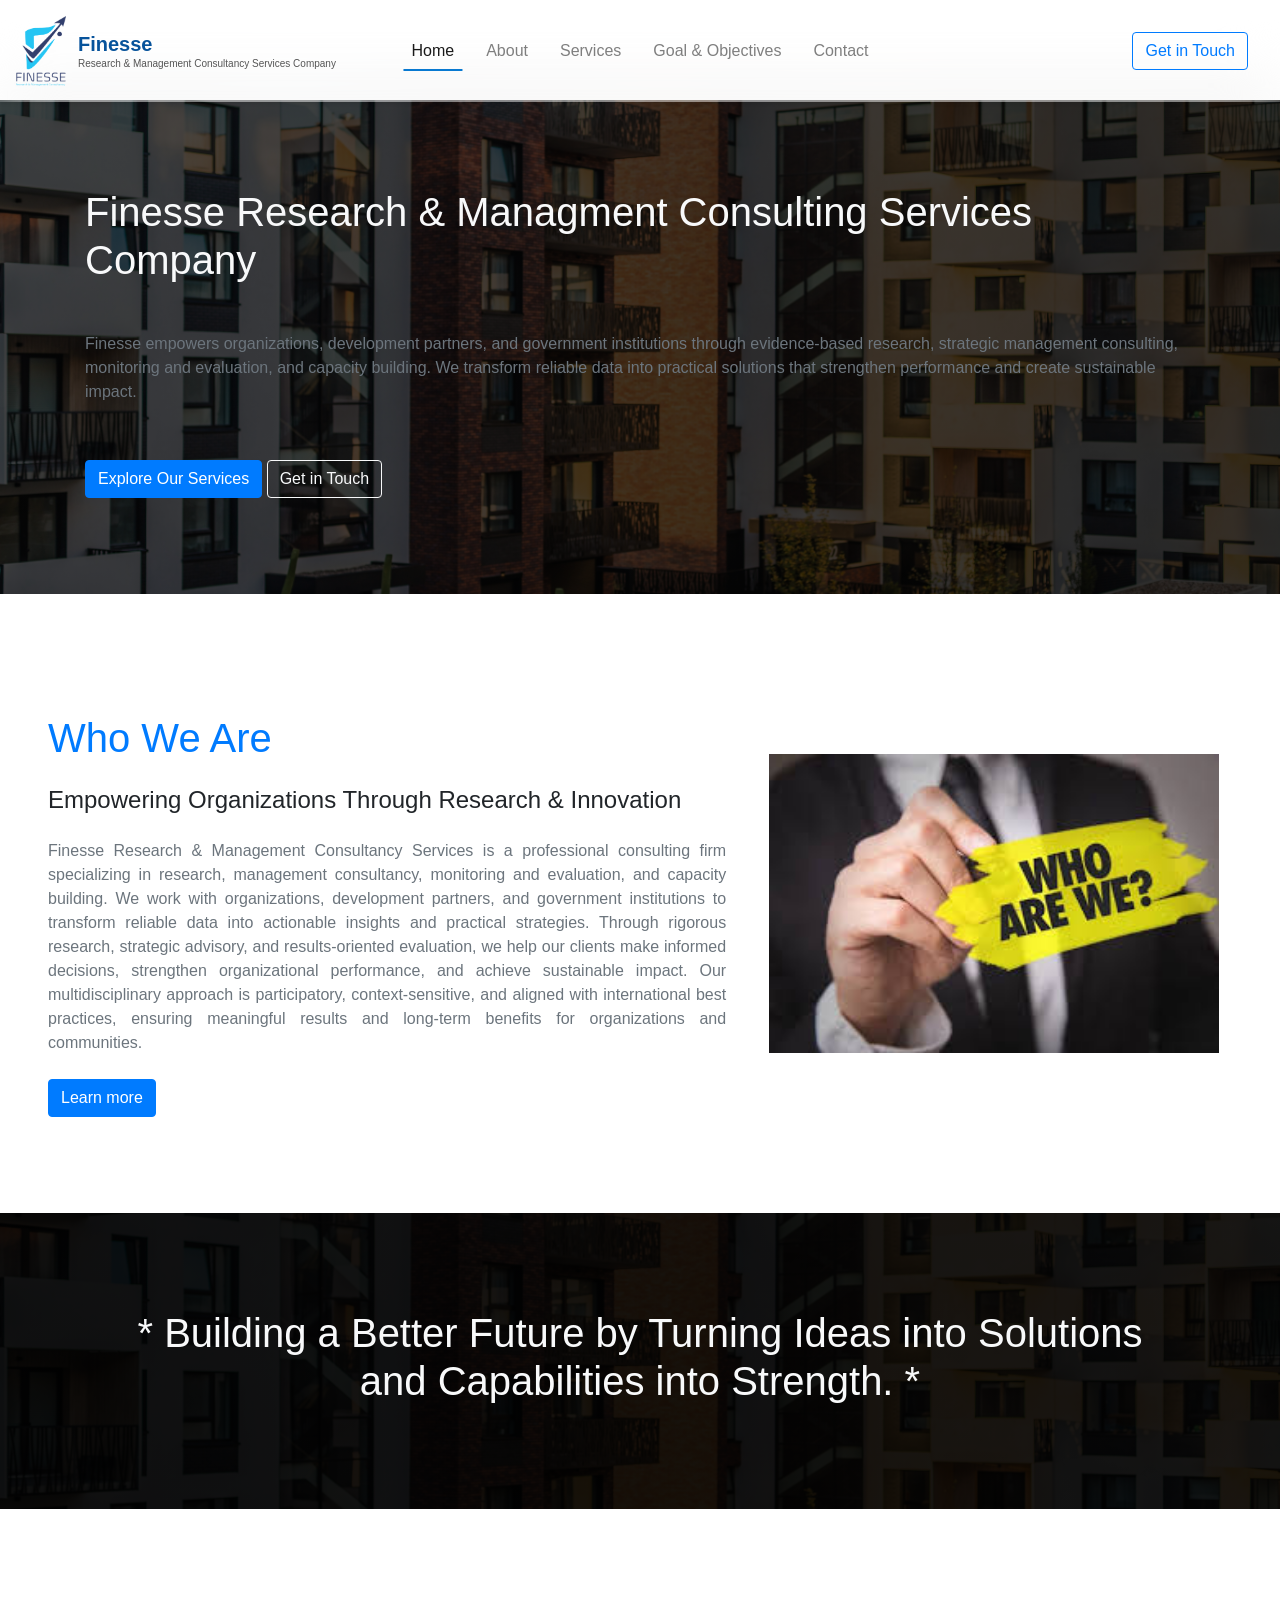
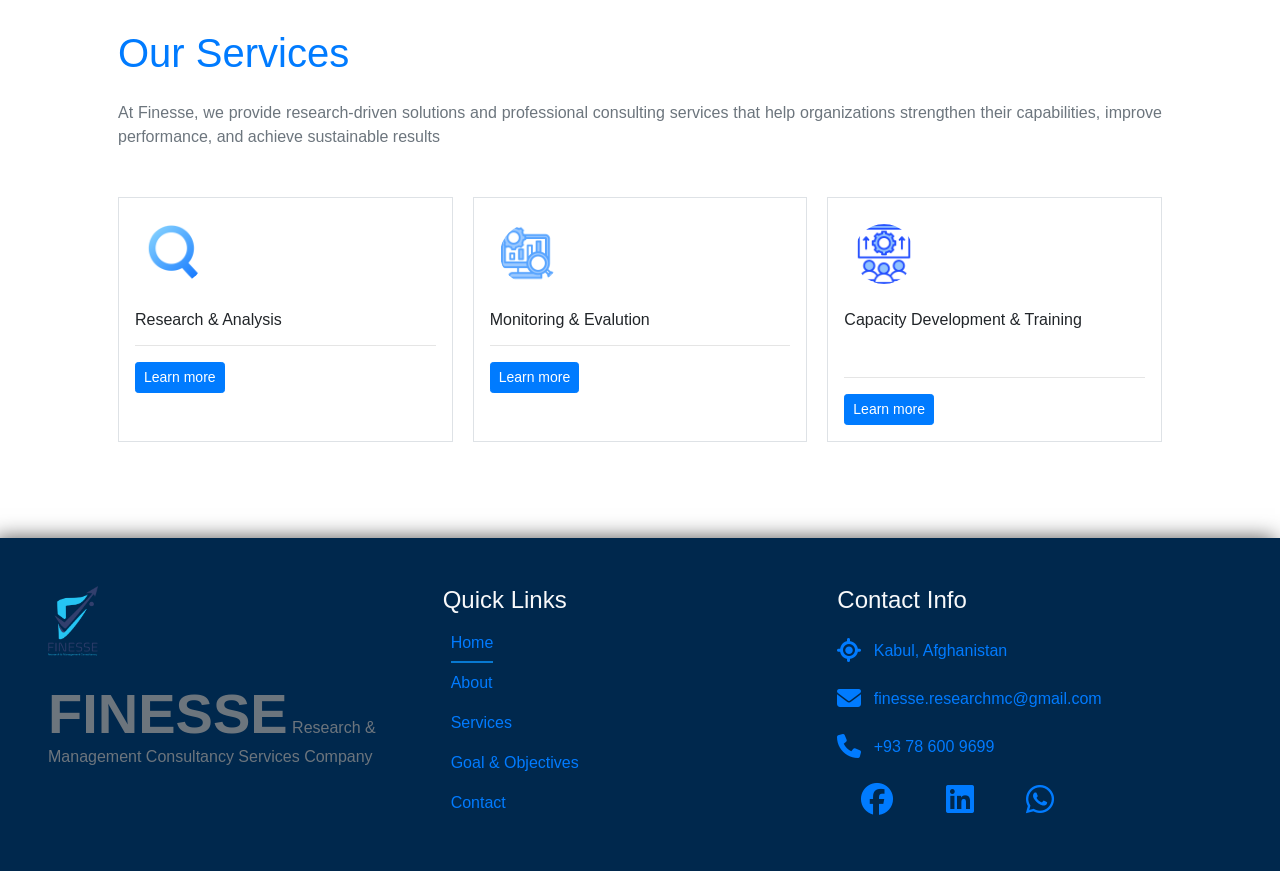
==== index.html @ 2a7cf671 "Add new Edit to git" ====
<!doctype html>
<html lang="en">
  <head>
    <meta charset="UTF-8" />
    <meta name="viewport" content="width=device-width, initial-scale=1" />
    <title>Finesse Research & Managment Consulting Services Company</title>
    <!-- title icon -->
    <link rel="title icon" type="png" href="IMAGES/final finesse logo.png" />
    <!-- css files -->
    <link rel="stylesheet" href="CSS/bootstrap.min.css" />
    <link
      rel="stylesheet"
      href="https://cdnjs.cloudflare.com/ajax/libs/font-awesome/6.7.2/css/all.min.css"
    />
    <link rel="stylesheet" href="CSS/main-style.css" />
    <!-- script files -->
    <script src="JS/jquery-3.7.1.slim.min.js" defer></script>
    <script src="JS/bootstrap.bundle.min.js" defer></script>
    <script src="JS/main-script.js" defer></script>
  </head>
  <body>
    <!-- navbar -->

    <header
      class="navbar navbar-expand-xl navbar-light p-3 shadow-sm fixed-top navbar-style"
    >
      <div class="navbar-brand-container">
        <!-- Company Logo -->
        <a href="#" class="logo-link">
          <img
            src="IMAGES/final finesse logo.png"
            alt="Finesse Company Logo"
          />
        </a>

        <!-- Company Name -->
        <a href="#" class="brand-text">
          <span class="finesse-name">Finesse</span>
          <span class="finesse-name-detail">
            Research &amp; Management Consultancy Services Company
          </span>
        </a>
      </div>
      <button
        data-target="#mynavbar"
        data-toggle="collapse"
        aria-label="Toggle Finesse Navbar"
        aria-controls="#mynavbar"
        aria-expanded="false"
        class="navbar-toggler"
      >
        <span class="navbar-toggler-icon"></span>
      </button>

      <div class="collapse navbar-collapse p-3" id="mynavbar">
        <ul class="navbar-nav">
          <li class="nav-item my-2 my-xl-0 mx-0 mx-xl-2 active">
            <a href="#" class="nav-link">Home</a>
          </li>
          <li class="nav-item my-2 my-xl-0 mx-0 mx-xl-2">
            <a href="HTML/about.html" class="nav-link">About</a>
          </li>
          <li class="nav-item my-2 my-xl-0 mx-0 mx-xl-2">
            <a href="HTML/services.html" class="nav-link">Services</a>
          </li>
          <li class="nav-item my-2 my-xl-0 mx-0 mx-xl-2">
            <a href="HTML/goal-&-abjectives.html" class="nav-link"
              >Goal &amp; Objectives</a
            >
          </li>
          <li class="nav-item my-2 my-xl-0 mx-0 mx-xl-2">
            <a href="HTML/contact.html" class="nav-link">Contact</a>
          </li>
        </ul>
        <a
          href="HTML/contact.html"
          class="btn btn-outline-primary header-btn ml-auto my-3 my-md-0"
          >Get in Touch</a
        >
      </div>
    </header>
    <!-- end of navbar -->
    <!-- banner -->
    <section class="banner-style p-3">
      <div class="container banner-container">
        <h1 class="text-light banner-title my-5">
          Finesse Research &amp; Managment Consulting Services Company
        </h1>

        <p class="text-muted my-5">
          Finesse empowers organizations, development partners, and government
          institutions through evidence-based research, strategic management
          consulting, monitoring and evaluation, and capacity building. We
          transform reliable data into practical solutions that strengthen
          performance and create sustainable impact.
        </p>
        <div class="btn-container my-5">
          <a href="#our-services" class="btn btn-primary my-2"
            >Explore Our Services</a
          >
          <a href="HTML/contact.html" class="btn btn-outline-light my-2">Get in Touch</a>
        </div>
      </div>
    </section>
    <!-- end of banner -->
    <!--  who we are section -->
    <div class="container-fluid p-5 my-5 overal">
      <div class="row">
        <div class="col-xl-7 overal-2">
          <div class="text-justify">
            <h1 class="my-4 text-primary">Who We Are</h1>
            <h4 class="my-4">
              Empowering Organizations Through Research & Innovation
            </h4>
            <p class="my-4 text-muted">
              Finesse Research & Management Consultancy Services is a
              professional consulting firm specializing in research, management
              consultancy, monitoring and evaluation, and capacity building. We
              work with organizations, development partners, and government
              institutions to transform reliable data into actionable insights
              and practical strategies. Through rigorous research, strategic
              advisory, and results-oriented evaluation, we help our clients
              make informed decisions, strengthen organizational performance,
              and achieve sustainable impact. Our multidisciplinary approach is
              participatory, context-sensitive, and aligned with international
              best practices, ensuring meaningful results and long-term benefits
              for organizations and communities.
            </p>
          </div>
          <a href="HTML/about.html" class="btn btn-primary">Learn more</a>
        </div>
        <div
          class="col-xl-5 d-flex justify-content-center align-items-center overal-3"
        >
          <div class="text-center m-5 m-lg-0">
            <img
              src="IMAGES/who we are.jpg"
              alt="who-we-are-img"
              class="who-we-are-img"
            />
          </div>
        </div>
      </div>
    </div>
    <!-- end of who we are section -->
    <!-- ad section -->
    <section class="container-fluid ad-section p-5 overal">
      <div class="container p-5 text-center text-light">
        <h1>
          * Building a Better Future by Turning Ideas into Solutions and
          Capabilities into Strength. *
        </h1>
      </div>
    </section>
    <!-- end of ad section -->
    <!-- our services -->
    <div class="container p-5 my-5 overal" id="our-services">
      <div class="text-justify">
        <h1 class="my-4 text-primary">Our Services</h1>
        <p class="my-4 text-muted">
          At Finesse, we provide research-driven solutions and professional
          consulting services that help organizations strengthen their
          capabilities, improve performance, and achieve sustainable results
        </p>
      </div>
      <div class="grid-style mt-5">
        <div class="cart border p-3">
          <img
            src="IMAGES/icnos/search.png"
            class="services-icons"
            alt="search icon"
          />
          <h6 class="my-3">Research &amp; Analysis</h6>
          <hr />
          <a href="HTML/services.html" class="btn btn-sm btn-primary">Learn more</a>
        </div>
        <div class="cart border p-3">
          <img
            src="IMAGES/icnos/evaluation.png"
            class="services-icons"
            alt="search icon"
          />
          <h6 class="my-3">Monitoring &amp; Evalution</h6>
          <hr />
          <a href="HTML/services.html" class="btn btn-sm btn-primary">Learn more</a>
        </div>
        <div class="cart border p-3">
          <img
            src="IMAGES/icnos/capacity.png"
            class="services-icons"
            alt="search icon"
          />
          <h6 class="my-3">Capacity Development &amp; Training</h6>
          <hr class="mt-5" />
          <a href="HTML/services.html" class="btn btn-sm btn-primary">Learn more</a>
        </div>
      </div>
    </div>
    <!-- end of our services -->
    <!-- footer -->
    <footer class="container-fluid p-5 mt-5 footer-style">
      <div class="footer-grid-style">
        <div class="brand my-5 my-lg-0">
          <a href="#" class="logo-link">
            <img
              src="IMAGES/final finesse logo.png"
              alt="Finesse Company Logo"
            />
          </a>
          <h6 class="text-muted mt-4 footer-title">
            <span class="display-4 font-weight-bold">FINESSE</span> Research
            &amp; Management Consultancy Services Company
          </h6>
        </div>

        <div class="quick-link my-5 my-lg-0">
          <h4 class="text-light">Quick Links</h4>
          <div class="d-flex flex-column footer-links">
            <ul class="navbar-nav text-muted">
              <li class="nav-item my-2 my-xl-0 mx-0 mx-xl-2 active">
                <a href="#" class="nav-link">Home</a>
              </li>
              <li class="nav-item my-2 my-xl-0 mx-0 mx-xl-2">
                <a href="HTML/about.html" class="nav-link">About</a>
              </li>
              <li class="nav-item my-2 my-xl-0 mx-0 mx-xl-2">
                <a href="HTML/services.html" class="nav-link">Services</a>
              </li>
              <li class="nav-item my-2 my-xl-0 mx-0 mx-xl-2">
                <a href="HTML/goal-&-abjectives.html" class="nav-link">Goal &amp; Objectives</a>
              </li>
              <li class="nav-item my-2 my-xl-0 mx-0 mx-xl-2">
                <a href="HTML/contact.html" class="nav-link">Contact</a>
              </li>
            </ul>
          </div>
        </div>
        <div class="contact-info my-5 my-lg-0">
          <h4 class="text-light">Contact Info</h4>
          <a href="#" class="contact-info my-4">
            <i class="fa-solid fa-location mr-2 fa-xl"></i>
            Kabul, Afghanistan
          </a>
          <a href="#" class="contact-info my-4">
            <i class="fa-solid fa-envelope fa-xl mr-2"></i>
            finesse.researchmc@gmail.com
          </a>
          <a href="#" class="contact-info my-4">
            <i class="fa-solid fa-phone fa-xl mr-2"></i>
            +93 78 600 9699
          </a>

          <a
            href="#"
            class="footer-links-2 mx-4 pt-3"
            data-toggle="tooltip"
            title="Open Facebook !"
            data-placement="top"
          >
            <i class="fa-brands fa-facebook fa-2x"></i>
          </a>
          <a
            href="#"
            class="footer-links-2 mx-4 pt-3"
            data-toggle="tooltip"
            title="Open LinkedIn App !"
            data-placement="top"
          >
            <div class="fa-brands fa-linkedin fa-2x"></div>
          </a>
          <a
            href="#"
            class="footer-links-2 mx-4 pt-3"
            data-toggle="tooltip"
            title="Open WhatsApp !"
            data-placement="top"
          >
            <i class="fa-brands fa-whatsapp fa-2x"></i>
          </a>
        </div>
      </div>
    </footer>
    <!-- end of footer -->
  </body>
</html>
---- CSS/main-style.css ----
*,
*::after,
*::before {
  box-sizing: border-box;
}
html,
body {
  width: 100%;
  margin: 0;
  padding: 0;
  scroll-behavior: smooth !important;
}
video,
img {
  max-width: 100% !important;
}
.navbar-style {
  backdrop-filter: blur(30px);
}
.navbar-brand-container {
  display: flex;
  align-items: center;
  gap: 12px;
}

.logo-link {
  display: flex;
  align-items: center;
  flex-shrink: 0;
}

.logo-link img {
  width: 50px;
  height: auto;
  display: block;
}

.brand-text {
  display: flex;
  flex-direction: column;
  justify-content: center;
  text-decoration: none;
  line-height: 1.3;
}

.finesse-name {
  font-size: 20px;
  font-weight: bold;
  color: #07539b;
}

.finesse-name-detail {
  font-size: 10px;
  color: #555;
}
.nav-item.active {
  position: relative;
  display: inline-block;
  color: #07539b;
  text-decoration: none;
}
.nav-item {
  position: relative;
  display: inline-block;
  color: #07539b;
  text-decoration: none;
  text-shadow: 0 0 5px white;
}
.nav-item.active::after {
  content: "";
  position: absolute;
  bottom: 0;
  left: 0;
  width: 100%;
  height: 2px;
  background-color: #0879d1;
  transition: width 0.3s ease;
}
.nav-item.active:hover::after {
  width: 0%;
}

.nav-item::after {
  content: "";
  position: absolute;
  bottom: 0;
  left: 0;
  width: 0;
  height: 2px;
  background-color: #0879d1;
  transition: width 0.3s ease;
}
.nav-item:hover::after {
  width: 100%;
}
/* Media Query */
@media (max-width: 769px) {
  .header-btn {
    width: 100%;
  }
}
/* Desktop Navbar */
@media (min-width: 1200px) {
  .navbar-style {
    width: 100%;
  }

  .navbar-style .navbar-collapse {
    position: static;
  }

  .navbar-style .navbar-nav {
    position: absolute;
    left: 50%;
    top: 50%;
    transform: translate(-50%, -50%);
  }
}
@media (max-width: 418px) {
  .footer-title {
    font-size: 0 !important;
  }
  .finesse-name-detail {
    display: none;
  }
}
.banner-style {
  margin-top: 100px;
  background:
    linear-gradient(to right, rgba(0, 0, 0, 0.7), rgba(0, 0, 0, 0.8)),
    url("../IMAGES/build.jpg");
  background-size: cover;
  background-position: center;
  background-repeat: no-repeat;
  background-position: center;
  background-size: cover;
  padding: 40px !important;
}
/* overal
 */

.overal {
  opacity: 0;
  transform: translateY(150px);
  transition: all 0.5s;
}
.overal.active {
  opacity: 1;
  transform: translateY(0);
}
.banner-container {
  transition: all 0.5s;
  animation: moving 1s ease-in-out forwards;
  transform: translateX(-1000px);
}
@keyframes moving {
  from {
    transform: translateX(-1000px);
  }
  to {
    transform: translateX(0);
  }
}
.who-we-are-img {
  width: 450px;
}
.ad-section {
  background:
    linear-gradient(to right, rgba(0, 0, 0, 0.92), rgba(0, 0, 0, 0.9)),
    url("../IMAGES/build.jpg");
  background-size: cover;
  background-position: center;
  background-repeat: no-repeat;
  background-position: center;
  background-size: cover;
}
.services-icons {
  width: 80px;
  padding: 10px;
  border-radius: 50%;
}
.into-cart-icons {
  width: 15px;
}
.into-cart-p {
  font-size: 12px;
}
.cart {
  max-width: 350px;
  transition: all 0.5s;
}
/* @media(max-width: 375px) {
  .cart {
    margin: 12px 0 !important;
  }
} */
.service-cart {
  transition: all 0.5s;
}
.cart:hover,
.service-cart:hover {
  border: 1px solid #0879d1 !important;
  box-shadow: 0 0 20px #55555537;
  transform: translateY(-10px);
}
.grid-style {
  display: grid;
  grid-template-columns: repeat(auto-fit, minmax(300px, 1fr));
  gap: 20px;
}
.footer-style {
  background-color: #00284d !important;
  box-shadow: -5px 0 20px #555;
}
.footer-grid-style {
  display: grid;
  grid-template-columns: repeat(auto-fit, minmax(350px, 1fr));
}
.footer-links ul li {
  text-shadow: none;
  width: max-content;
}
.footer-icons {
  width: 30px;
}
.contact-info {
  display: block;
}
#our-services {
  scroll-margin-top: 200px !important;
}

/* 
====================
    ABOUT US STYLES
====================
*/

.about-us-banner {
  margin-top: 100px;
  background:
    linear-gradient(to right, rgba(0, 0, 0, 0.8), rgba(0, 0, 0, 0.8)),
    url(../IMAGES/about\ us.jpg);
  background-repeat: no-repeat;
  background-size: cover;
  background-position: center;
  height: auto;
  display: flex;
  justify-content: center;
  align-items: center;
  padding: 25px 10px;
}
.about-links a.active {
  text-decoration: underline;
}
.overview-text {
  line-height: 2;
}
.why-choose-us {
  background-color: #ecf7ff;
}
.about-grid-style {
  display: grid;
  grid-template-columns: repeat(auto-fit, minmax(300px, 1fr));
  gap: 30px;
}
.about-icons {
  width: 70px;
  border-radius: 50%;
  border: 1px solid #0879d1;
  display: flex;
  justify-content: center;
  align-items: center;
}
.why-choose-us-text {
  font-size: 12px;
}
/* 
======================
    Our Services
======================
*/
.services-banner {
  margin-top: 100px;
  background:
    linear-gradient(to right, rgba(0, 0, 0, 0.7), rgba(0, 0, 0, 0.8)),
    url(../IMAGES/services.jpg);
  background-repeat: no-repeat;
  background-size: cover;
  background-position: center;
  height: auto;
  display: flex;
  justify-content: center;
  align-items: center;
  padding: 25px 10px;
}
.serviecs-text-cart {
  font-size: 10px;
}
.grid-services-style {
  display: grid;
  grid-template-columns: repeat(auto-fit, minmax(350px, 1fr));
  gap: 20px;
}
@media (max-width: 470px) {
  .grid-services-style {
    display: grid;
    grid-template-columns: repeat(auto-fit, minmax(200px, 1fr));
    gap: 20px;
  }
  .service-cart {
    flex-direction: column !important;
    padding: 10px !important;
    text-align: center;
  }
  .service-icon {
    margin: 20px 0;
  }
}
/* 
======================
    Goal & Objectives
======================
*/
.goal-cart {
  display: flex;
  align-items: flex-start;
  gap: 15px;
  width: 100%;
  padding: 15px;
  box-sizing: border-box;
}
.num-container {
  flex: 0 0 50px;
  display: flex;
  justify-content: center;
}
.goal-number {
  width: 50px;
  height: 50px;
  border-radius: 50%;
  display: flex;
  align-items: center;
  justify-content: center;
  flex-shrink: 0;
  background-color: #0879d1;
  color: white;
  font-size: 20px;
  font-weight: bold;
}
.goal-desc {
  flex: 1;
  min-width: 0;
}

.goal-desc h5 {
  margin: 0 0 10px;
  line-height: 1.4;
}

.goal-desc p {
  margin: 0;
  line-height: 1.6;
  overflow-wrap: break-word;
}
@media (max-width: 630px) {
  .goal-cart {
    flex-direction: column;
  }
}
.goal-style {
  margin-top: 100px;
  background:
    linear-gradient(to right, rgba(0, 0, 0, 0.8), rgba(0, 0, 0, 0.7)),
    url("../IMAGES/goal.jpg");
  background-size: cover;
  background-position: center;
  background-repeat: no-repeat;
  background-position: center;
  background-size: cover;
  padding: 40px !important;
}
/* 
===================
    Contact Us
===================
*/
.team-banner {
  margin-top: 100px;
  background:
    linear-gradient(to right, rgba(0, 0, 0, 0.8), rgba(0, 0, 0, 0.7)),
    url("../IMAGES/contact.jpg");
  background-size: cover;
  background-position: center;
  background-repeat: no-repeat;
  background-position: center;
  background-size: cover;
  padding: 40px !important;
}
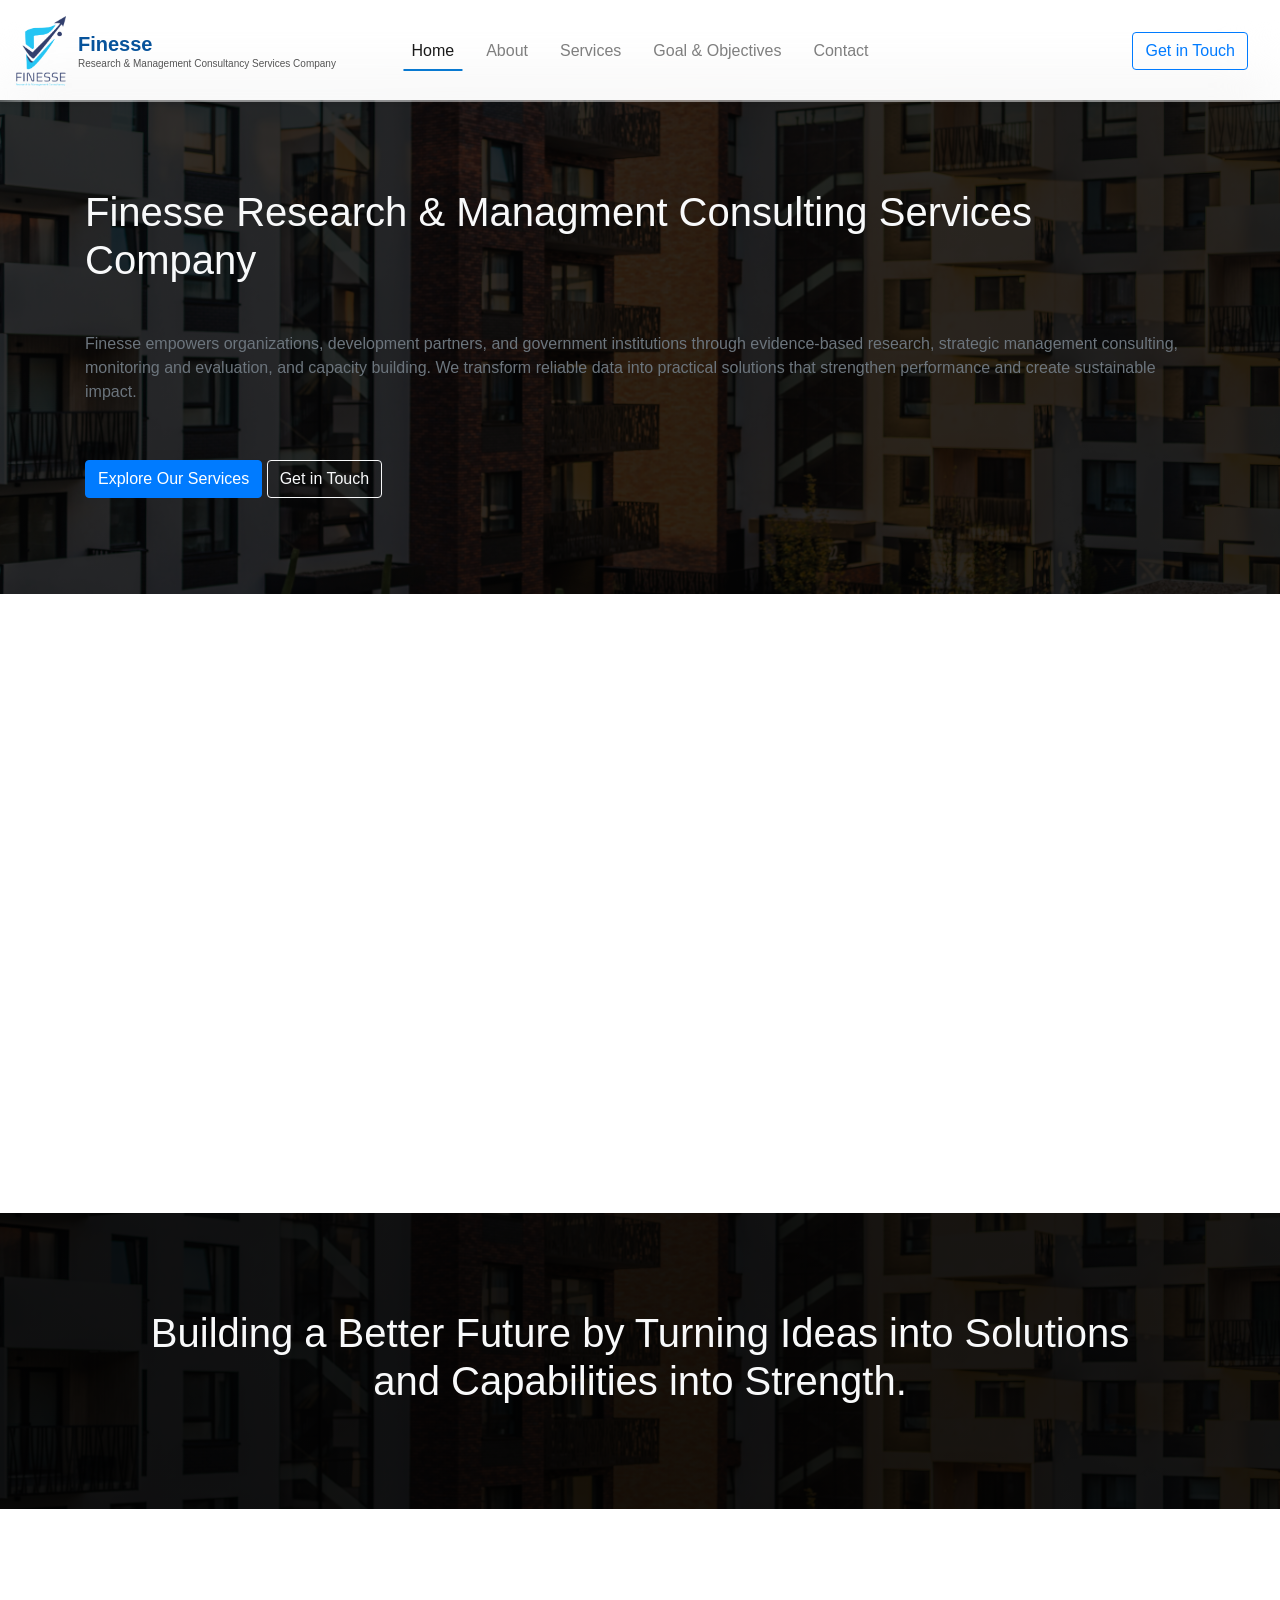
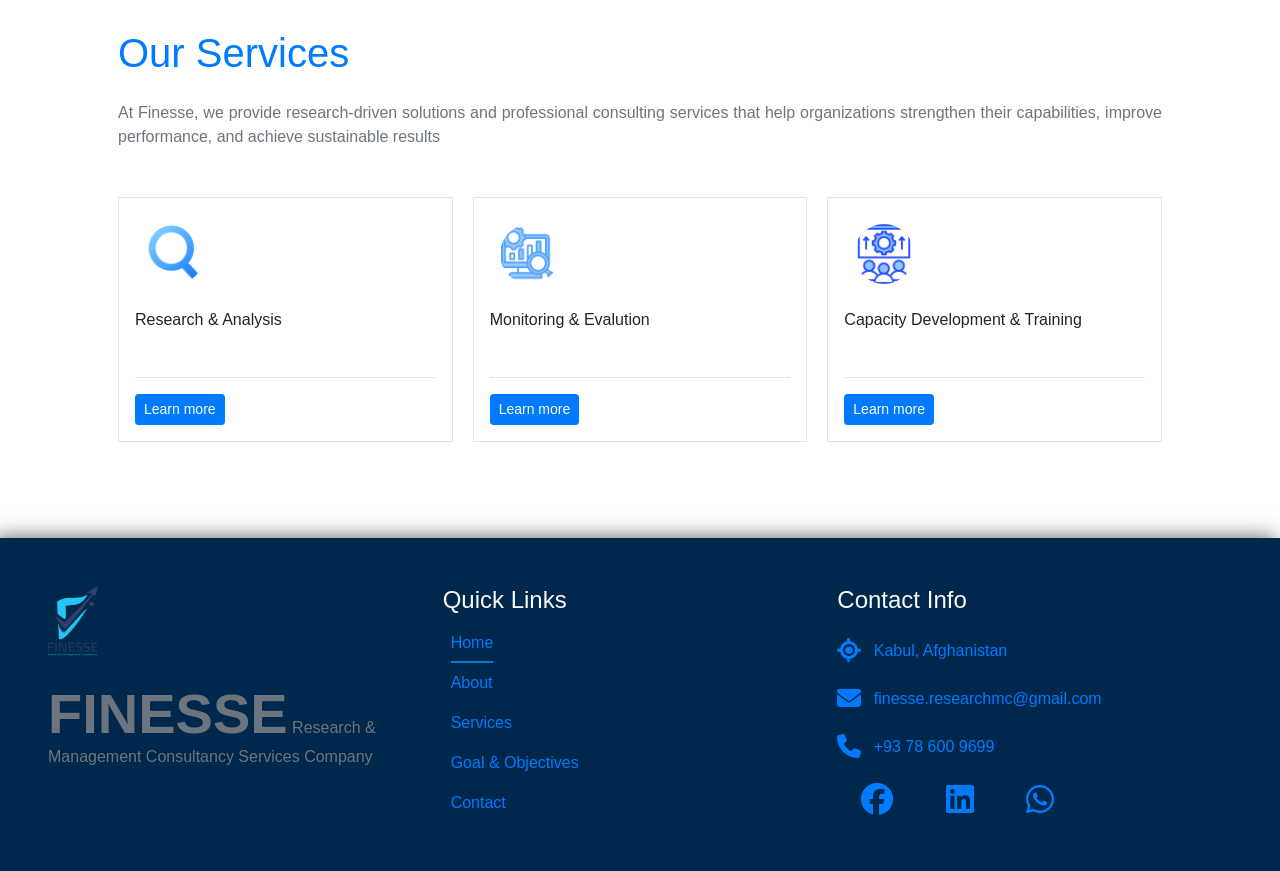
==== commit 6bec99e1: "add responsive mode" ====
--- a/index.html
+++ b/index.html
@@ -107,9 +107,9 @@
     <div class="container-fluid p-5 my-5 overal">
       <div class="row">
         <div class="col-xl-7 overal-2">
-          <div class="text-justify">
+          <div class="text-lg-justify text-sm-left">
             <h1 class="my-4 text-primary">Who We Are</h1>
-            <h4 class="my-4">
+            <h4 class="my-4 ">
               Empowering Organizations Through Research & Innovation
             </h4>
             <p class="my-4 text-muted">
@@ -147,8 +147,8 @@
     <section class="container-fluid ad-section p-5 overal">
       <div class="container p-5 text-center text-light">
         <h1>
-          * Building a Better Future by Turning Ideas into Solutions and
-          Capabilities into Strength. *
+          Building a Better Future by Turning Ideas into Solutions and
+          Capabilities into Strength. 
         </h1>
       </div>
     </section>
@@ -171,7 +171,7 @@
             alt="search icon"
           />
           <h6 class="my-3">Research &amp; Analysis</h6>
-          <hr />
+          <hr class="mt-5"/>
           <a href="HTML/services.html" class="btn btn-sm btn-primary">Learn more</a>
         </div>
         <div class="cart border p-3">
@@ -181,7 +181,7 @@
             alt="search icon"
           />
           <h6 class="my-3">Monitoring &amp; Evalution</h6>
-          <hr />
+          <hr class="mt-5"/>
           <a href="HTML/services.html" class="btn btn-sm btn-primary">Learn more</a>
         </div>
         <div class="cart border p-3">
--- a/CSS/main-style.css
+++ b/CSS/main-style.css
@@ -127,7 +127,7 @@
 .banner-style {
   margin-top: 100px;
   background:
-    linear-gradient(to right, rgba(0, 0, 0, 0.7), rgba(0, 0, 0, 0.8)),
+    linear-gradient(to right, rgba(0, 0, 0, 0.8), rgba(0, 0, 0, 0.85)),
     url("../IMAGES/build.jpg");
   background-size: cover;
   background-position: center;
@@ -239,7 +239,7 @@
 .about-us-banner {
   margin-top: 100px;
   background:
-    linear-gradient(to right, rgba(0, 0, 0, 0.8), rgba(0, 0, 0, 0.8)),
+    linear-gradient(to right, rgba(0, 0, 0, 0.8), rgba(0, 0, 0, 0.85)),
     url(../IMAGES/about\ us.jpg);
   background-repeat: no-repeat;
   background-size: cover;
@@ -283,7 +283,7 @@
 .services-banner {
   margin-top: 100px;
   background:
-    linear-gradient(to right, rgba(0, 0, 0, 0.7), rgba(0, 0, 0, 0.8)),
+    linear-gradient(to right, rgba(0, 0, 0, 0.88), rgba(0, 0, 0, 0.9)),
     url(../IMAGES/services.jpg);
   background-repeat: no-repeat;
   background-size: cover;
@@ -388,7 +388,7 @@
 .team-banner {
   margin-top: 100px;
   background:
-    linear-gradient(to right, rgba(0, 0, 0, 0.8), rgba(0, 0, 0, 0.7)),
+    linear-gradient(to right, rgba(0, 0, 0, 0.8), rgba(0, 0, 0, 0.85)),
     url("../IMAGES/contact.jpg");
   background-size: cover;
   background-position: center;
@@ -396,4 +396,4 @@
   background-position: center;
   background-size: cover;
   padding: 40px !important;
-}+}
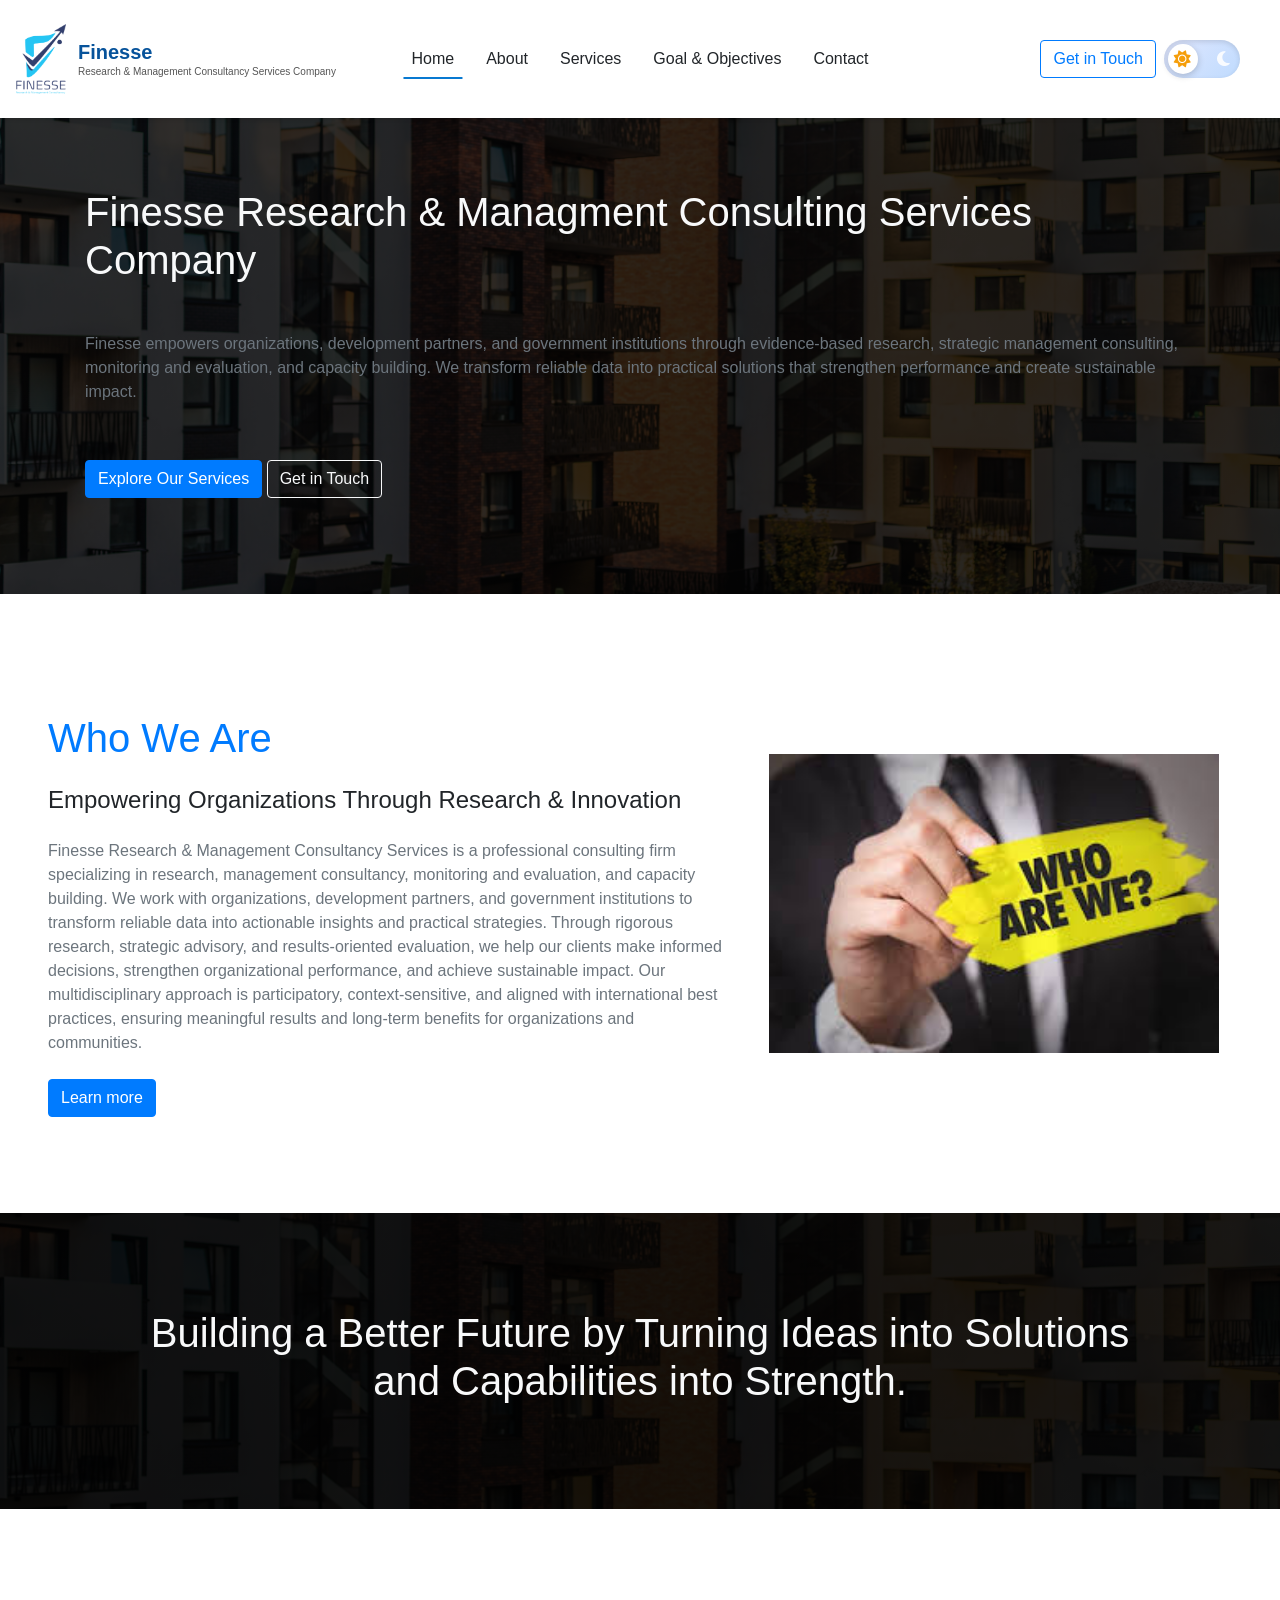
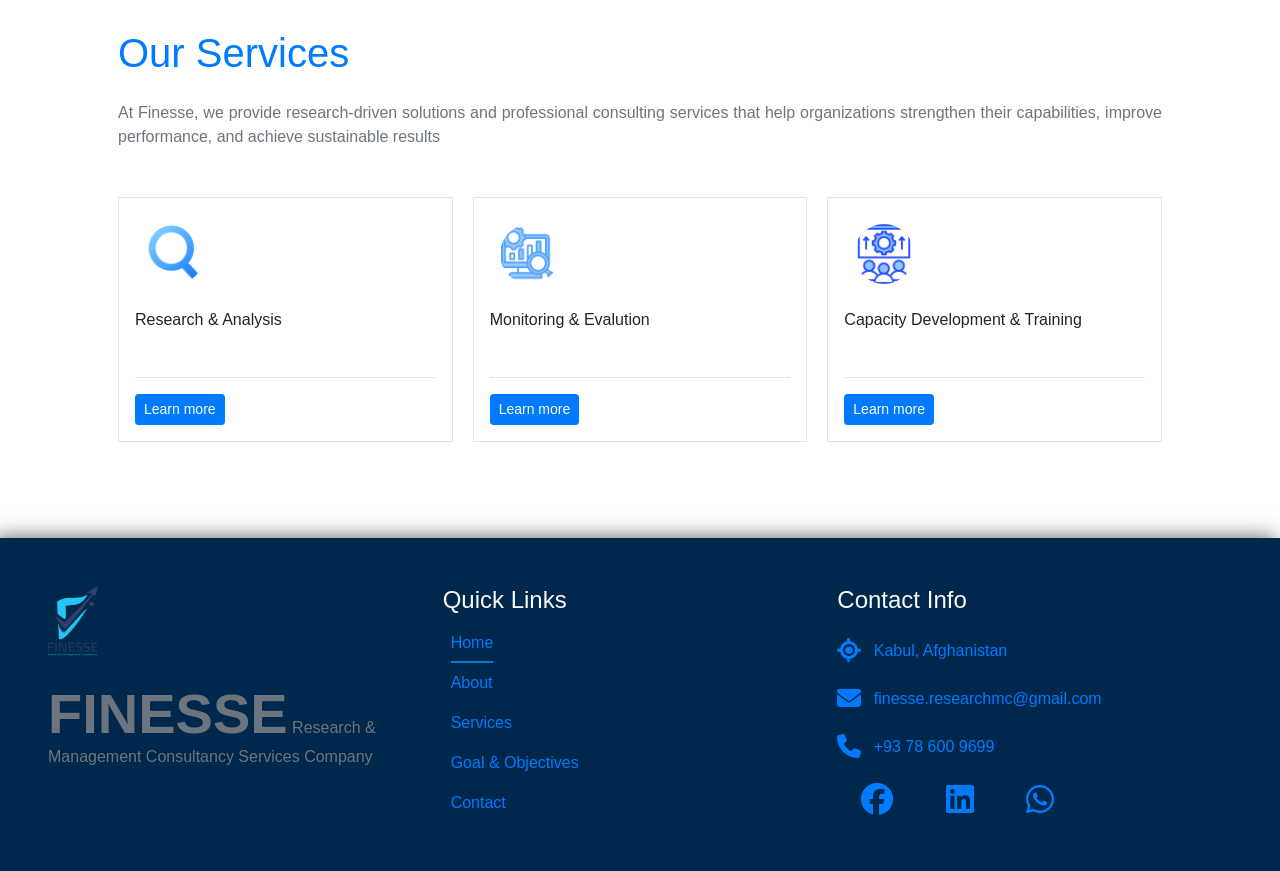
==== commit 160e5ebc: "add toggle mode" ====
--- a/index.html
+++ b/index.html
@@ -27,10 +27,7 @@
       <div class="navbar-brand-container">
         <!-- Company Logo -->
         <a href="#" class="logo-link">
-          <img
-            src="IMAGES/final finesse logo.png"
-            alt="Finesse Company Logo"
-          />
+          <img src="IMAGES/final finesse logo.png" alt="Finesse Company Logo" />
         </a>
 
         <!-- Company Name -->
@@ -77,6 +74,25 @@
           class="btn btn-outline-primary header-btn ml-auto my-3 my-md-0"
           >Get in Touch</a
         >
+        <!-- Theme Toggle Button -->
+        <div class="theme-toggle-wrapper">
+          <div class="custom-control custom-switch theme-switch">
+            <input
+              type="checkbox"
+              class="custom-control-input"
+              id="themeSwitch"
+              aria-label="Switch between light and dark themes"
+            />
+            <label class="custom-control-label" for="themeSwitch">
+              <span class="theme-icon sun-icon">
+                <i class="fas fa-sun"></i>
+              </span>
+              <span class="theme-icon moon-icon">
+                <i class="fas fa-moon"></i>
+              </span>
+            </label>
+          </div>
+        </div>
       </div>
     </header>
     <!-- end of navbar -->
@@ -98,7 +114,9 @@
           <a href="#our-services" class="btn btn-primary my-2"
             >Explore Our Services</a
           >
-          <a href="HTML/contact.html" class="btn btn-outline-light my-2">Get in Touch</a>
+          <a href="HTML/contact.html" class="btn btn-outline-light my-2"
+            >Get in Touch</a
+          >
         </div>
       </div>
     </section>
@@ -109,7 +127,7 @@
         <div class="col-xl-7 overal-2">
           <div class="text-lg-justify text-sm-left">
             <h1 class="my-4 text-primary">Who We Are</h1>
-            <h4 class="my-4 ">
+            <h4 class="my-4">
               Empowering Organizations Through Research & Innovation
             </h4>
             <p class="my-4 text-muted">
@@ -148,7 +166,7 @@
       <div class="container p-5 text-center text-light">
         <h1>
           Building a Better Future by Turning Ideas into Solutions and
-          Capabilities into Strength. 
+          Capabilities into Strength.
         </h1>
       </div>
     </section>
@@ -171,8 +189,10 @@
             alt="search icon"
           />
           <h6 class="my-3">Research &amp; Analysis</h6>
-          <hr class="mt-5"/>
-          <a href="HTML/services.html" class="btn btn-sm btn-primary">Learn more</a>
+          <hr class="mt-5" />
+          <a href="HTML/services.html" class="btn btn-sm btn-primary"
+            >Learn more</a
+          >
         </div>
         <div class="cart border p-3">
           <img
@@ -181,8 +201,10 @@
             alt="search icon"
           />
           <h6 class="my-3">Monitoring &amp; Evalution</h6>
-          <hr class="mt-5"/>
-          <a href="HTML/services.html" class="btn btn-sm btn-primary">Learn more</a>
+          <hr class="mt-5" />
+          <a href="HTML/services.html" class="btn btn-sm btn-primary"
+            >Learn more</a
+          >
         </div>
         <div class="cart border p-3">
           <img
@@ -192,7 +214,9 @@
           />
           <h6 class="my-3">Capacity Development &amp; Training</h6>
           <hr class="mt-5" />
-          <a href="HTML/services.html" class="btn btn-sm btn-primary">Learn more</a>
+          <a href="HTML/services.html" class="btn btn-sm btn-primary"
+            >Learn more</a
+          >
         </div>
       </div>
     </div>
@@ -227,7 +251,9 @@
                 <a href="HTML/services.html" class="nav-link">Services</a>
               </li>
               <li class="nav-item my-2 my-xl-0 mx-0 mx-xl-2">
-                <a href="HTML/goal-&-abjectives.html" class="nav-link">Goal &amp; Objectives</a>
+                <a href="HTML/goal-&-abjectives.html" class="nav-link"
+                  >Goal &amp; Objectives</a
+                >
               </li>
               <li class="nav-item my-2 my-xl-0 mx-0 mx-xl-2">
                 <a href="HTML/contact.html" class="nav-link">Contact</a>
--- a/CSS/main-style.css
+++ b/CSS/main-style.css
@@ -397,3 +397,255 @@
   background-size: cover;
   padding: 40px !important;
 }
+/* Theme toggle wrapper */
+.theme-toggle-wrapper {
+  display: inline-flex;
+  align-items: center;
+  padding: 8px;
+}
+
+/* Remove Bootstrap's default switch appearance */
+.theme-switch {
+  padding-left: 0;
+  min-height: 38px;
+}
+
+/* The graphical switch track */
+.theme-switch .custom-control-label {
+  position: relative;
+  display: block;
+  width: 76px;
+  height: 38px;
+  padding: 0;
+  cursor: pointer;
+  border-radius: 50px;
+  background: linear-gradient(135deg, #e0e7ff, #bfdbfe);
+  box-shadow: inset 0 2px 5px rgba(0, 0, 0, 0.12);
+  transition: background 0.35s ease, box-shadow 0.35s ease;
+}
+
+/* Hide Bootstrap's original checkbox indicator */
+.theme-switch .custom-control-label::before,
+.theme-switch .custom-control-label::after {
+  display: none !important;
+}
+
+/* The round sliding button */
+.theme-switch .custom-control-label::after {
+  display: block !important;
+  content: "";
+  position: absolute;
+  top: 4px;
+  left: 4px;
+  width: 30px;
+  height: 30px;
+  border-radius: 50%;
+  background: #ffffff;
+  box-shadow: 0 2px 7px rgba(0, 0, 0, 0.2);
+  transition: transform 0.35s ease;
+}
+
+/* Icons inside the track */
+.theme-icon {
+  position: absolute;
+  top: 10px;
+  z-index: 1;
+  font-size: 17px;
+  line-height: 18px;
+  transition: opacity 0.25s ease;
+}
+
+.sun-icon {
+  left: 10px;
+  color: #f59e0b;
+  opacity: 1;
+}
+
+.moon-icon {
+  right: 10px;
+  color: #ffffff;
+  opacity: 0.9;
+}
+
+/* Checked = dark mode */
+.theme-switch .custom-control-input:checked
+  + .custom-control-label {
+  background: linear-gradient(135deg, #334155, #0f172a);
+}
+
+/* Slide the round button to the right */
+.theme-switch .custom-control-input:checked
+  + .custom-control-label::after {
+  transform: translateX(38px);
+}
+
+/* Keyboard accessibility */
+.theme-switch .custom-control-input:focus
+  + .custom-control-label {
+  outline: none;
+  box-shadow: 0 0 0 3px rgba(59, 130, 246, 0.3);
+}
+
+/* Dark mode icon visibility */
+.theme-switch .custom-control-input:checked
+  + .custom-control-label .sun-icon {
+  opacity: 0.5;
+}
+
+.theme-switch .custom-control-input:checked
+  + .custom-control-label .moon-icon {
+  opacity: 1;
+}
+/* Default: Light Theme */
+body {
+  --bg-color: #ffffff;
+  --text-color: #212529;
+  --surface-color: #f8f9fa;
+  --border-color: #dee2e6;
+  --navbar-color: #ffffff;
+  --link-color: #007bff;
+
+  background-color: var(--bg-color);
+  color: var(--text-color);
+  transition:
+    background-color 0.3s ease,
+    color 0.3s ease;
+}
+
+/* Dark Theme */
+body[data-theme="dark"] {
+  --bg-color: #111827;
+  --text-color: #e5e7eb;
+  --surface-color: #1f2937;
+  --border-color: #374151;
+  --navbar-color: #111827;
+  --link-color: #93c5fd;
+}
+
+/* Main page elements */
+body,
+main,
+section,
+footer {
+  background-color: var(--bg-color);
+  color: var(--text-color);
+}
+
+/* Navbar */
+.navbar {
+  background-color: var(--navbar-color);
+  transition: background-color 0.3s ease;
+}
+
+.navbar .navbar-brand,
+.navbar .nav-link {
+  color: var(--text-color) !important;
+}
+
+/* Cards and content boxes */
+.card,
+.custom-card,
+.content-box {
+  background-color: var(--surface-color);
+  color: var(--text-color);
+  border-color: var(--border-color);
+  transition:
+    background-color 0.3s ease,
+    color 0.3s ease,
+    border-color 0.3s ease;
+}
+
+/* Headings and paragraphs */
+h1,
+h2,
+h3,
+h4,
+h5,
+h6,
+p,
+li,
+label {
+  color: inherit;
+}
+
+/* Links */
+a {
+  color: var(--link-color);
+}
+
+/* Form controls */
+.form-control,
+.custom-select {
+  background-color: var(--surface-color);
+  color: var(--text-color);
+  border-color: var(--border-color);
+}
+
+body[data-theme="dark"] .form-control,
+body[data-theme="dark"] .custom-select {
+  background-color: var(--surface-color);
+  color: var(--text-color);
+}
+
+/* Tables */
+.table {
+  color: var(--text-color);
+}
+
+body[data-theme="dark"] .table td,
+body[data-theme="dark"] .table th {
+  border-color: var(--border-color);
+}
+/* Modal background and text */
+.modal-content {
+  background-color: var(--surface-color);
+  color: var(--text-color);
+  border-color: var(--border-color);
+  transition:
+    background-color 0.3s ease,
+    color 0.3s ease;
+}
+
+/* Modal header and footer */
+.modal-header,
+.modal-footer {
+  border-color: var(--border-color);
+}
+
+/* Modal headings and paragraphs */
+.modal-title,
+.modal-body,
+.modal-body p,
+.modal-body h1,
+.modal-body h2,
+.modal-body h3,
+.modal-body h4,
+.modal-body h5,
+.modal-body h6,
+.modal-body label {
+  color: var(--text-color);
+}
+
+/* Close button in dark mode */
+body[data-theme="dark"] .modal-header .close {
+  color: #ffffff;
+  opacity: 0.85;
+  text-shadow: none;
+}
+
+body[data-theme="dark"] .modal-header .close:hover {
+  opacity: 1;
+}
+
+/* Form fields inside modals */
+.modal-content .form-control,
+.modal-content .custom-select {
+  background-color: var(--bg-color);
+  color: var(--text-color);
+  border-color: var(--border-color);
+}
+
+/* Modal links */
+.modal-body a {
+  color: var(--link-color);
+}
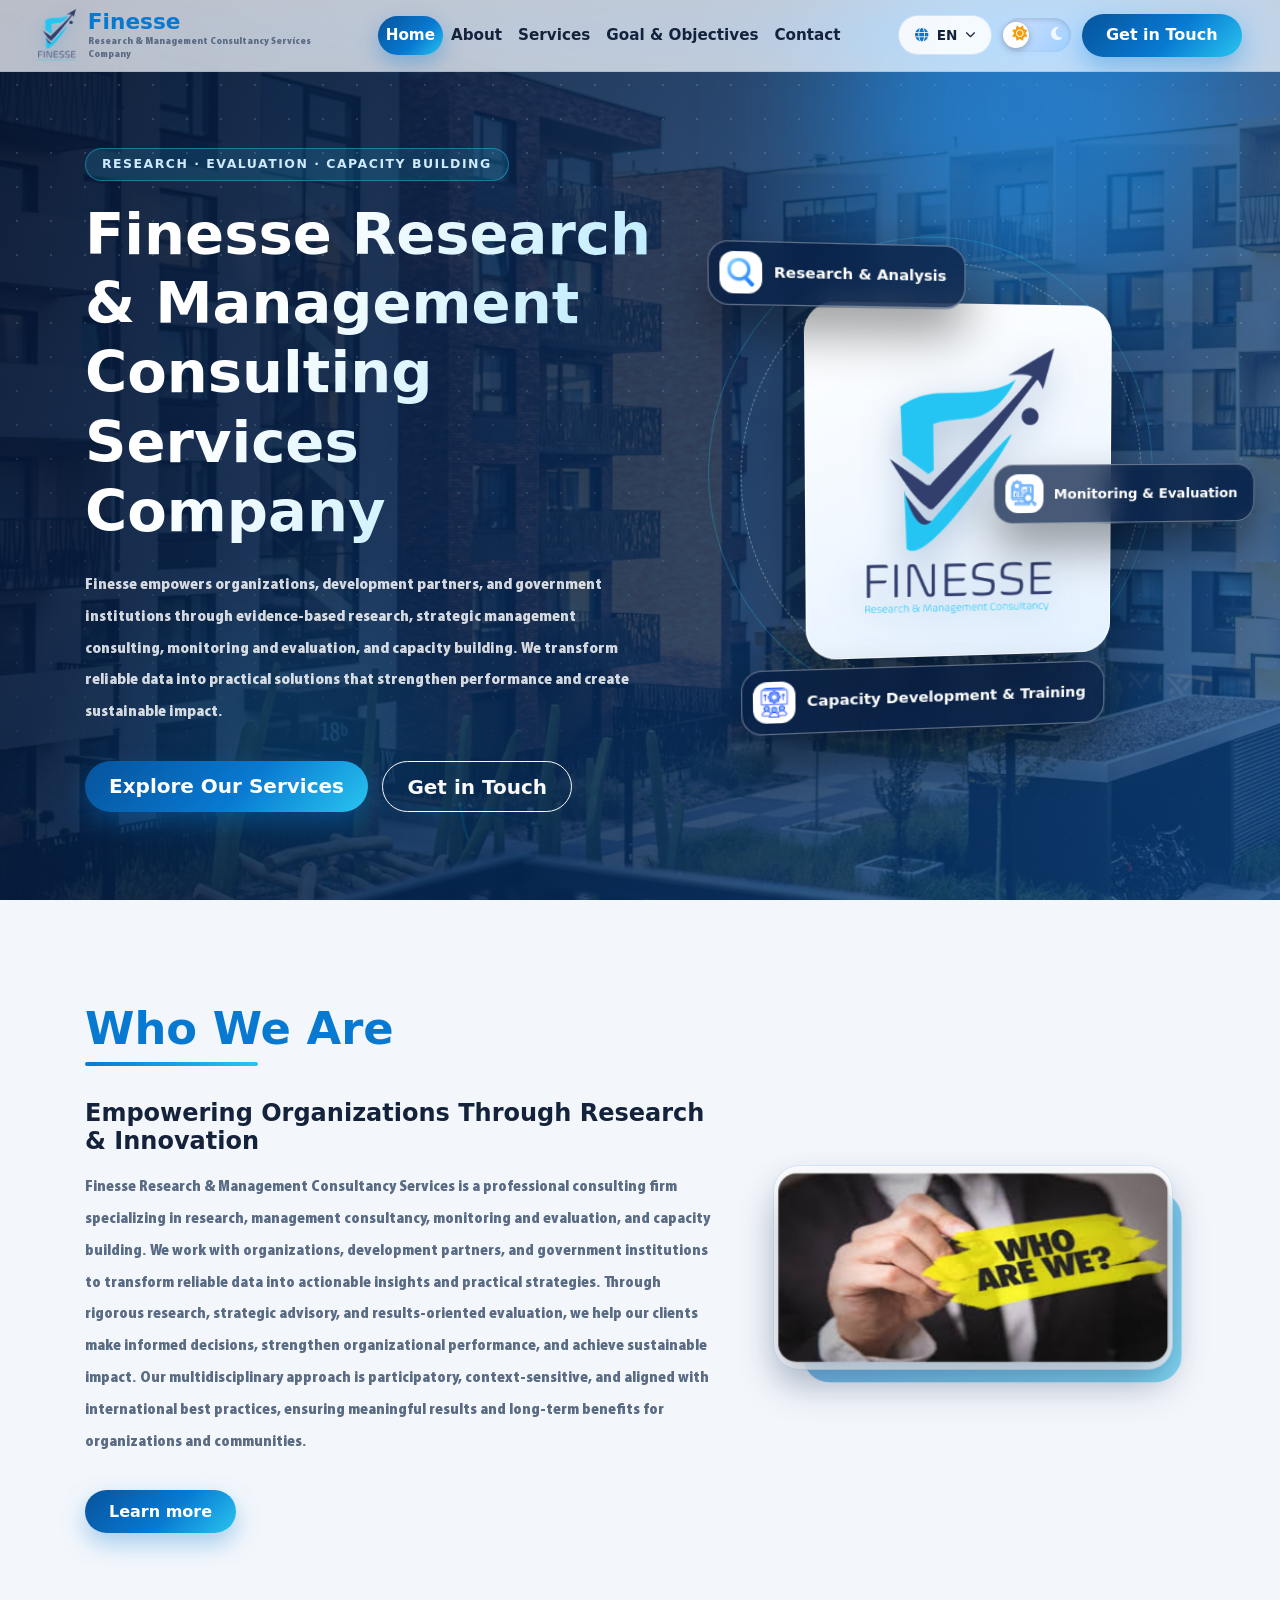
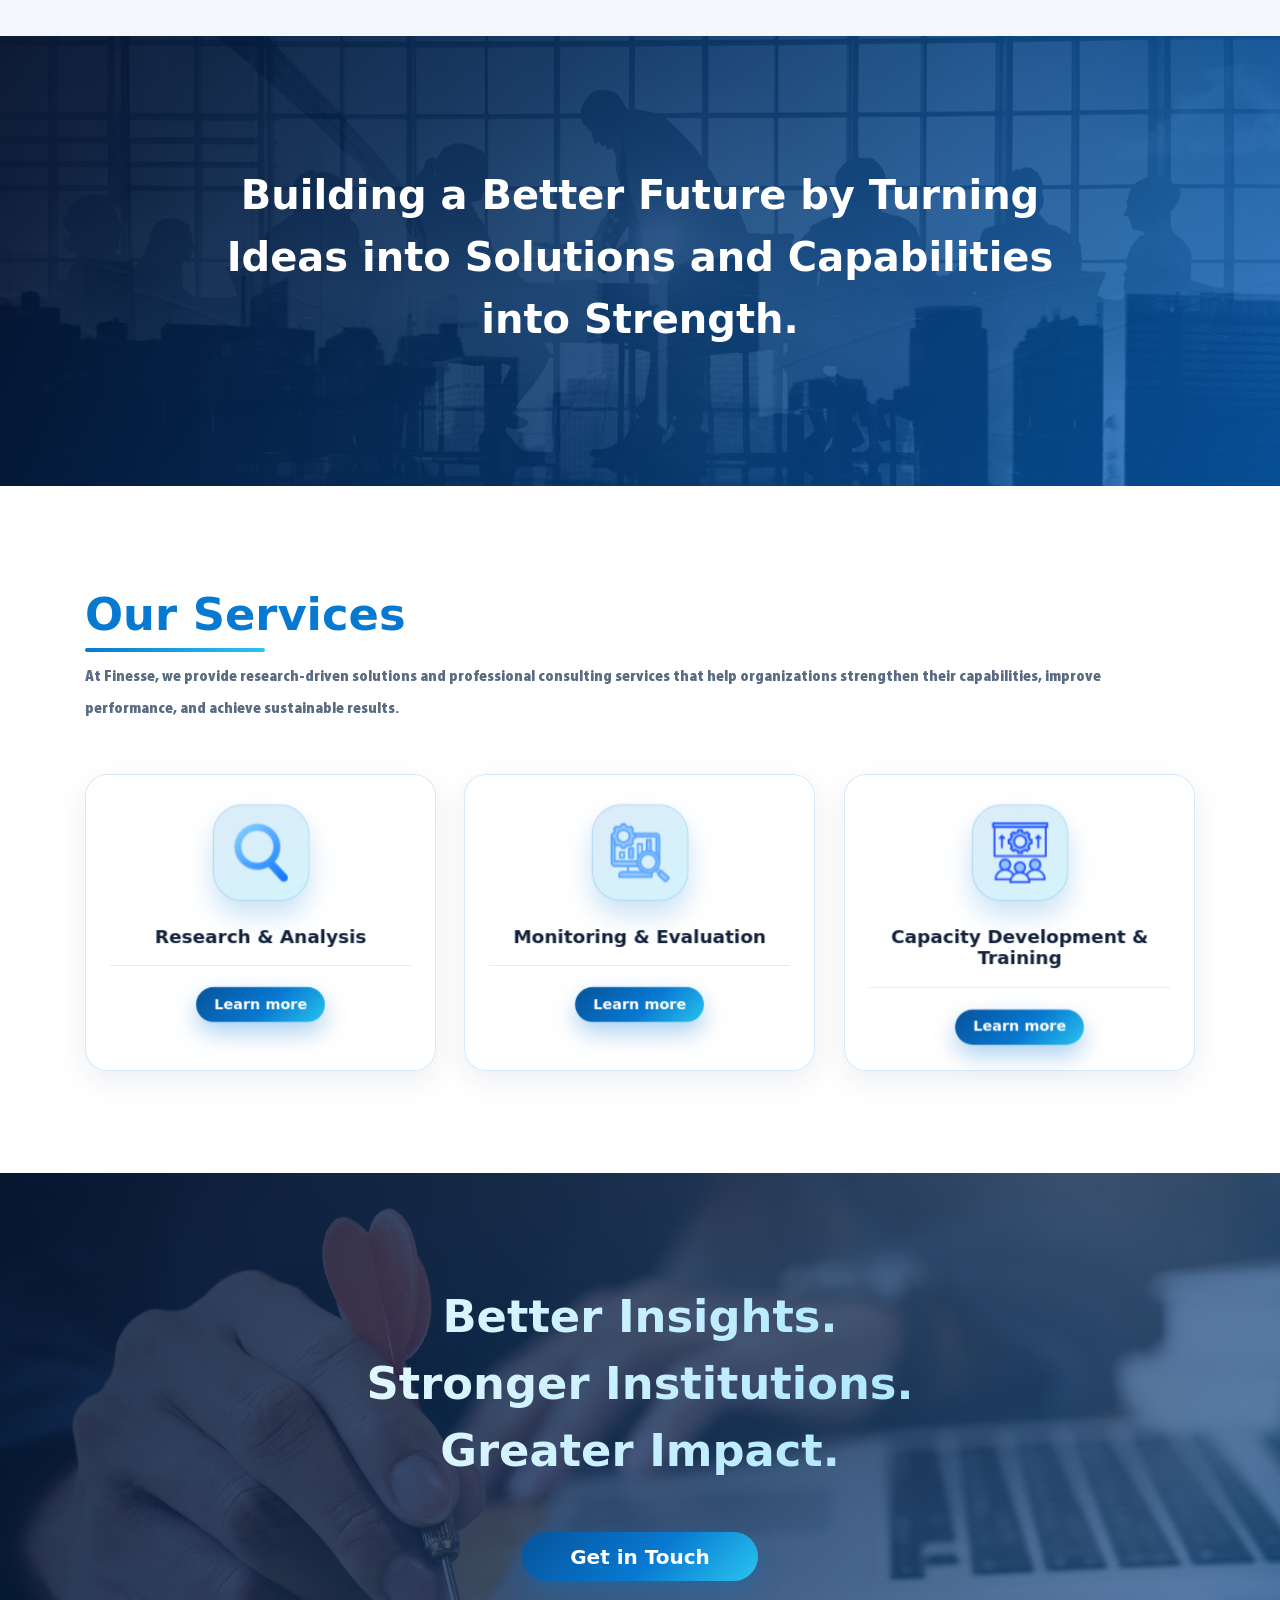
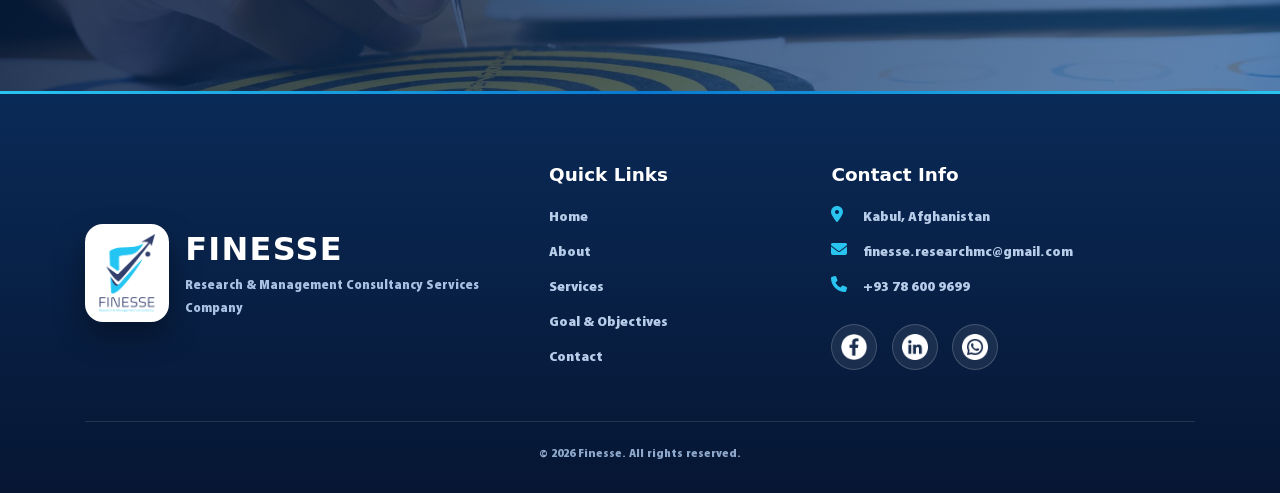
==== commit 9396a90a: "add new fielse" ====
--- a/index.html
+++ b/index.html
@@ -1,11 +1,25 @@
 <!doctype html>
-<html lang="en">
+<html lang="en" dir="ltr">
   <head>
     <meta charset="UTF-8" />
     <meta name="viewport" content="width=device-width, initial-scale=1" />
-    <title>Finesse Research & Managment Consulting Services Company</title>
-    <!-- title icon -->
-    <link rel="title icon" type="png" href="IMAGES/final finesse logo.png" />
+    <title data-i18n="meta.home">Finesse | Research &amp; Management Consulting</title>
+    <meta name="description" content="Finesse is a research and management consultancy in Kabul, Afghanistan: research, monitoring and evaluation, and capacity building." />
+    <link rel="icon" type="image/png" href="IMAGES/web/logo-small.png" />
+    <script>
+      /* runs before the page paints: enables animations and applies the saved language direction */
+      (function () {
+        var d = document.documentElement;
+        d.classList.add("js");
+        try {
+          var l = localStorage.getItem("websiteLang");
+          if (l && l !== "en") {
+            d.lang = l;
+            d.dir = "rtl";
+          }
+        } catch (e) {}
+      })();
+    </script>
     <!-- css files -->
     <link rel="stylesheet" href="CSS/bootstrap.min.css" />
     <link
@@ -16,296 +30,250 @@
     <!-- script files -->
     <script src="JS/jquery-3.7.1.slim.min.js" defer></script>
     <script src="JS/bootstrap.bundle.min.js" defer></script>
+    <script src="JS/i18n.js" defer></script>
     <script src="JS/main-script.js" defer></script>
   </head>
   <body>
+    <div id="scrollProgress" aria-hidden="true"></div>
+
     <!-- navbar -->
-
-    <header
-      class="navbar navbar-expand-xl navbar-light p-3 shadow-sm fixed-top navbar-style"
-    >
-      <div class="navbar-brand-container">
-        <!-- Company Logo -->
-        <a href="#" class="logo-link">
-          <img src="IMAGES/final finesse logo.png" alt="Finesse Company Logo" />
-        </a>
-
-        <!-- Company Name -->
-        <a href="#" class="brand-text">
-          <span class="finesse-name">Finesse</span>
-          <span class="finesse-name-detail">
-            Research &amp; Management Consultancy Services Company
+    <header class="navbar navbar-expand-xl navbar-light fixed-top navbar-style" id="siteNav">
+      <div class="container-fluid">
+        <a href="index.html" class="brand" aria-label="Finesse">
+          <img class="brand-logo" src="IMAGES/web/logo-small.png" alt="Finesse Company Logo" width="37" height="52" />
+          <span class="brand-text">
+            <span class="finesse-name">Finesse</span>
+            <span class="finesse-name-detail" data-i18n="brand.detail"
+              >Research &amp; Management Consultancy Services Company</span
+            >
           </span>
         </a>
-      </div>
-      <button
-        data-target="#mynavbar"
-        data-toggle="collapse"
-        aria-label="Toggle Finesse Navbar"
-        aria-controls="#mynavbar"
-        aria-expanded="false"
-        class="navbar-toggler"
-      >
-        <span class="navbar-toggler-icon"></span>
-      </button>
-
-      <div class="collapse navbar-collapse p-3" id="mynavbar">
-        <ul class="navbar-nav">
-          <li class="nav-item my-2 my-xl-0 mx-0 mx-xl-2 active">
-            <a href="#" class="nav-link">Home</a>
-          </li>
-          <li class="nav-item my-2 my-xl-0 mx-0 mx-xl-2">
-            <a href="HTML/about.html" class="nav-link">About</a>
-          </li>
-          <li class="nav-item my-2 my-xl-0 mx-0 mx-xl-2">
-            <a href="HTML/services.html" class="nav-link">Services</a>
-          </li>
-          <li class="nav-item my-2 my-xl-0 mx-0 mx-xl-2">
-            <a href="HTML/goal-&-abjectives.html" class="nav-link"
-              >Goal &amp; Objectives</a
-            >
-          </li>
-          <li class="nav-item my-2 my-xl-0 mx-0 mx-xl-2">
-            <a href="HTML/contact.html" class="nav-link">Contact</a>
-          </li>
-        </ul>
-        <a
-          href="HTML/contact.html"
-          class="btn btn-outline-primary header-btn ml-auto my-3 my-md-0"
-          >Get in Touch</a
+        <button
+          type="button"
+          class="navbar-toggler"
+          data-toggle="collapse"
+          data-target="#mynavbar"
+          aria-controls="mynavbar"
+          aria-expanded="false"
+          aria-label="Toggle navigation"
+          data-i18n-al="nav.toggle"
         >
-        <!-- Theme Toggle Button -->
-        <div class="theme-toggle-wrapper">
-          <div class="custom-control custom-switch theme-switch">
-            <input
-              type="checkbox"
-              class="custom-control-input"
-              id="themeSwitch"
-              aria-label="Switch between light and dark themes"
-            />
-            <label class="custom-control-label" for="themeSwitch">
-              <span class="theme-icon sun-icon">
-                <i class="fas fa-sun"></i>
-              </span>
-              <span class="theme-icon moon-icon">
-                <i class="fas fa-moon"></i>
-              </span>
-            </label>
+          <span class="navbar-toggler-icon"></span>
+        </button>
+
+        <div class="collapse navbar-collapse" id="mynavbar">
+          <ul class="navbar-nav mx-auto">
+          <li class="nav-item active">
+            <a href="index.html" class="nav-link" data-i18n="nav.home">Home</a>
+          </li>
+          <li class="nav-item">
+            <a href="HTML/about.html" class="nav-link" data-i18n="nav.about">About</a>
+          </li>
+          <li class="nav-item">
+            <a href="HTML/services.html" class="nav-link" data-i18n="nav.services">Services</a>
+          </li>
+          <li class="nav-item">
+            <a href="HTML/goals-objectives.html" class="nav-link" data-i18n="nav.goals">Goal &amp; Objectives</a>
+          </li>
+          <li class="nav-item">
+            <a href="HTML/contact.html" class="nav-link" data-i18n="nav.contact">Contact</a>
+          </li>
+          </ul>
+          <div class="nav-tools">
+            <!-- language switcher: English (default), Persian, Pashto, Arabic -->
+            <div class="lang-switch" id="langSwitch">
+              <button
+                type="button"
+                class="lang-btn"
+                id="langBtn"
+                aria-haspopup="listbox"
+                aria-expanded="false"
+                aria-label="Choose language"
+                data-i18n-al="lang.label"
+              >
+                <i class="fa-solid fa-globe"></i>
+                <span id="langCurrent">EN</span>
+                <i class="fa-solid fa-chevron-down lang-caret"></i>
+              </button>
+              <ul class="lang-menu" role="listbox" aria-label="Language">
+                <li role="presentation"><button type="button" class="lang-option selected" role="option" aria-selected="true" data-lang="en" lang="en">English <small>EN</small></button></li>
+                <li role="presentation"><button type="button" class="lang-option" role="option" aria-selected="false" data-lang="fa" lang="fa">فارسی <small>FA</small></button></li>
+                <li role="presentation"><button type="button" class="lang-option" role="option" aria-selected="false" data-lang="ps" lang="ps">پښتو <small>PS</small></button></li>
+                <li role="presentation"><button type="button" class="lang-option" role="option" aria-selected="false" data-lang="ar" lang="ar">العربية <small>AR</small></button></li>
+              </ul>
+            </div>
+            <!-- Theme Toggle Button -->
+            <div class="theme-toggle-wrapper">
+              <div class="custom-control custom-switch theme-switch">
+                <input
+                  type="checkbox"
+                  class="custom-control-input"
+                  id="themeSwitch"
+                  aria-label="Switch between light and dark themes"
+                  data-i18n-al="theme.label"
+                />
+                <label class="custom-control-label" for="themeSwitch">
+                  <span class="theme-icon sun-icon"><i class="fas fa-sun"></i></span>
+                  <span class="theme-icon moon-icon"><i class="fas fa-moon"></i></span>
+                </label>
+              </div>
+            </div>
+            <a href="HTML/contact.html" class="btn btn-primary header-btn" data-i18n="nav.cta">Get in Touch</a>
           </div>
         </div>
       </div>
     </header>
     <!-- end of navbar -->
-    <!-- banner -->
-    <section class="banner-style p-3">
-      <div class="container banner-container">
-        <h1 class="text-light banner-title my-5">
-          Finesse Research &amp; Managment Consulting Services Company
-        </h1>
-
-        <p class="text-muted my-5">
-          Finesse empowers organizations, development partners, and government
-          institutions through evidence-based research, strategic management
-          consulting, monitoring and evaluation, and capacity building. We
-          transform reliable data into practical solutions that strengthen
-          performance and create sustainable impact.
-        </p>
-        <div class="btn-container my-5">
-          <a href="#our-services" class="btn btn-primary my-2"
-            >Explore Our Services</a
-          >
-          <a href="HTML/contact.html" class="btn btn-outline-light my-2"
-            >Get in Touch</a
-          >
-        </div>
-      </div>
-    </section>
-    <!-- end of banner -->
-    <!--  who we are section -->
-    <div class="container-fluid p-5 my-5 overal">
-      <div class="row">
-        <div class="col-xl-7 overal-2">
-          <div class="text-lg-justify text-sm-left">
-            <h1 class="my-4 text-primary">Who We Are</h1>
-            <h4 class="my-4">
-              Empowering Organizations Through Research & Innovation
-            </h4>
-            <p class="my-4 text-muted">
-              Finesse Research & Management Consultancy Services is a
-              professional consulting firm specializing in research, management
-              consultancy, monitoring and evaluation, and capacity building. We
-              work with organizations, development partners, and government
-              institutions to transform reliable data into actionable insights
-              and practical strategies. Through rigorous research, strategic
-              advisory, and results-oriented evaluation, we help our clients
-              make informed decisions, strengthen organizational performance,
-              and achieve sustainable impact. Our multidisciplinary approach is
-              participatory, context-sensitive, and aligned with international
-              best practices, ensuring meaningful results and long-term benefits
-              for organizations and communities.
+
+    <main>
+      <!-- hero -->
+      <section class="banner-style" id="home">
+        <div class="hero-bg" aria-hidden="true"><span class="orb o1"></span><span class="orb o2"></span></div>
+        <div class="container hero-grid">
+          <div class="hero-copy">
+            <span class="eyebrow" data-i18n="hero.eyebrow">Research · Evaluation · Capacity Building</span>
+            <h1 class="banner-title" data-i18n="hero.title">Finesse Research &amp; Management Consulting Services Company</h1>
+            <p class="hero-text" data-i18n="hero.text">Finesse empowers organizations, development partners, and government institutions through evidence-based research, strategic management consulting, monitoring and evaluation, and capacity building. We transform reliable data into practical solutions that strengthen performance and create sustainable impact.</p>
+            <div class="btn-container">
+              <a href="#our-services" class="btn btn-primary btn-lg" data-i18n="hero.btn1">Explore Our Services</a>
+              <a href="HTML/contact.html" class="btn btn-outline-light btn-lg" data-i18n="nav.cta">Get in Touch</a>
+            </div>
+          </div>
+          <div class="hero-stage" aria-hidden="true">
+            <div class="stage-scene">
+              <div class="stage-ring r2"></div>
+              <div class="stage-ring r1"></div>
+              <div class="stage-panel"><img src="IMAGES/web/logo.png" alt="" /></div>
+              <div class="stage-chip chip-1"><img src="IMAGES/icnos/search.png" alt="" /><span data-i18n="svc.research">Research &amp; Analysis</span></div>
+              <div class="stage-chip chip-2"><img src="IMAGES/icnos/evaluation.png" alt="" /><span data-i18n="svc.me">Monitoring &amp; Evaluation</span></div>
+              <div class="stage-chip chip-3"><img src="IMAGES/icnos/capacity.png" alt="" /><span data-i18n="svc.cap">Capacity Development &amp; Training</span></div>
+            </div>
+          </div>
+        </div>
+      </section>
+
+      <!-- who we are -->
+      <section class="section" id="who-we-are">
+        <div class="container">
+          <div class="row align-items-center">
+            <div class="col-lg-7 mb-5 mb-lg-0 reveal">
+              <h2 class="section-title" data-i18n="who.title">Who We Are</h2>
+              <h4 class="section-sub" data-i18n="who.sub">Empowering Organizations Through Research &amp; Innovation</h4>
+              <p class="text-muted lead-p" data-i18n="who.text">Finesse Research &amp; Management Consultancy Services is a professional consulting firm specializing in research, management consultancy, monitoring and evaluation, and capacity building. We work with organizations, development partners, and government institutions to transform reliable data into actionable insights and practical strategies. Through rigorous research, strategic advisory, and results-oriented evaluation, we help our clients make informed decisions, strengthen organizational performance, and achieve sustainable impact. Our multidisciplinary approach is participatory, context-sensitive, and aligned with international best practices, ensuring meaningful results and long-term benefits for organizations and communities.</p>
+              <a href="HTML/about.html" class="btn btn-primary mt-3" data-i18n="btn.more">Learn more</a>
+            </div>
+            <div class="col-lg-5">
+              <div class="photo-3d who-photo card3d reveal" data-tilt data-tilt-max="12">
+                <img class="pop-2" src="IMAGES/who we are.jpg" alt="Who are we?" width="275" height="183" />
+              </div>
+            </div>
+          </div>
+        </div>
+      </section>
+
+      <!-- ad section -->
+      <section class="ad-section">
+        <div class="container reveal">
+          <h2 data-i18n="ad.1">Building a Better Future by Turning Ideas into Solutions and Capabilities into Strength.</h2>
+        </div>
+      </section>
+
+      <!-- our services -->
+      <section class="section section-alt" id="our-services">
+        <div class="container">
+          <div class="reveal">
+            <h2 class="section-title" data-i18n="svc.title">Our Services</h2>
+            <p class="text-muted lead-p" data-i18n="svc.intro">At Finesse, we provide research-driven solutions and professional consulting services that help organizations strengthen their capabilities, improve performance, and achieve sustainable results.</p>
+          </div>
+          <div class="grid-style mt-5">
+          <div class="cart card3d reveal" data-tilt>
+            <span class="icon-bubble pop"><img src="IMAGES/icnos/search.png" alt="" /></span>
+            <h6 class="pop-2" data-i18n="svc.research">Research &amp; Analysis</h6>
+            <hr />
+            <a href="HTML/services.html" class="btn btn-sm btn-primary pop-2" data-i18n="btn.more">Learn more</a>
+          </div>
+          <div class="cart card3d reveal" data-tilt>
+            <span class="icon-bubble pop"><img src="IMAGES/icnos/evaluation.png" alt="" /></span>
+            <h6 class="pop-2" data-i18n="svc.me">Monitoring &amp; Evaluation</h6>
+            <hr />
+            <a href="HTML/services.html" class="btn btn-sm btn-primary pop-2" data-i18n="btn.more">Learn more</a>
+          </div>
+          <div class="cart card3d reveal" data-tilt>
+            <span class="icon-bubble pop"><img src="IMAGES/icnos/capacity.png" alt="" /></span>
+            <h6 class="pop-2" data-i18n="svc.cap">Capacity Development &amp; Training</h6>
+            <hr />
+            <a href="HTML/services.html" class="btn btn-sm btn-primary pop-2" data-i18n="btn.more">Learn more</a>
+          </div>
+          </div>
+        </div>
+      </section>
+
+      <section class="goal-style cta-band">
+        <div class="container">
+          <h2>
+            <span class="grad" data-i18n="cta.1">Better Insights.</span>
+            <span class="grad" data-i18n="cta.2">Stronger Institutions.</span>
+            <span class="grad" data-i18n="cta.3">Greater Impact.</span>
+          </h2>
+          <a href="HTML/contact.html" class="btn btn-primary btn-lg mt-5 px-5" data-i18n="nav.cta">Get in Touch</a>
+        </div>
+      </section>
+    </main>
+
+    <!-- footer -->
+    <footer class="footer-style">
+      <div class="container">
+        <div class="footer-grid-style">
+          <div class="footer-brand">
+            <a href="index.html" class="logo-chip">
+              <img src="IMAGES/web/logo.png" alt="Finesse Company Logo" />
+            </a>
+            <p class="footer-title">
+              <strong>FINESSE</strong>
+              <span data-i18n="brand.detail">Research &amp; Management Consultancy Services Company</span>
             </p>
           </div>
-          <a href="HTML/about.html" class="btn btn-primary">Learn more</a>
-        </div>
-        <div
-          class="col-xl-5 d-flex justify-content-center align-items-center overal-3"
-        >
-          <div class="text-center m-5 m-lg-0">
-            <img
-              src="IMAGES/who we are.jpg"
-              alt="who-we-are-img"
-              class="who-we-are-img"
-            />
-          </div>
-        </div>
-      </div>
-    </div>
-    <!-- end of who we are section -->
-    <!-- ad section -->
-    <section class="container-fluid ad-section p-5 overal">
-      <div class="container p-5 text-center text-light">
-        <h1>
-          Building a Better Future by Turning Ideas into Solutions and
-          Capabilities into Strength.
-        </h1>
-      </div>
-    </section>
-    <!-- end of ad section -->
-    <!-- our services -->
-    <div class="container p-5 my-5 overal" id="our-services">
-      <div class="text-justify">
-        <h1 class="my-4 text-primary">Our Services</h1>
-        <p class="my-4 text-muted">
-          At Finesse, we provide research-driven solutions and professional
-          consulting services that help organizations strengthen their
-          capabilities, improve performance, and achieve sustainable results
-        </p>
-      </div>
-      <div class="grid-style mt-5">
-        <div class="cart border p-3">
-          <img
-            src="IMAGES/icnos/search.png"
-            class="services-icons"
-            alt="search icon"
-          />
-          <h6 class="my-3">Research &amp; Analysis</h6>
-          <hr class="mt-5" />
-          <a href="HTML/services.html" class="btn btn-sm btn-primary"
-            >Learn more</a
-          >
-        </div>
-        <div class="cart border p-3">
-          <img
-            src="IMAGES/icnos/evaluation.png"
-            class="services-icons"
-            alt="search icon"
-          />
-          <h6 class="my-3">Monitoring &amp; Evalution</h6>
-          <hr class="mt-5" />
-          <a href="HTML/services.html" class="btn btn-sm btn-primary"
-            >Learn more</a
-          >
-        </div>
-        <div class="cart border p-3">
-          <img
-            src="IMAGES/icnos/capacity.png"
-            class="services-icons"
-            alt="search icon"
-          />
-          <h6 class="my-3">Capacity Development &amp; Training</h6>
-          <hr class="mt-5" />
-          <a href="HTML/services.html" class="btn btn-sm btn-primary"
-            >Learn more</a
-          >
-        </div>
-      </div>
-    </div>
-    <!-- end of our services -->
-    <!-- footer -->
-    <footer class="container-fluid p-5 mt-5 footer-style">
-      <div class="footer-grid-style">
-        <div class="brand my-5 my-lg-0">
-          <a href="#" class="logo-link">
-            <img
-              src="IMAGES/final finesse logo.png"
-              alt="Finesse Company Logo"
-            />
-          </a>
-          <h6 class="text-muted mt-4 footer-title">
-            <span class="display-4 font-weight-bold">FINESSE</span> Research
-            &amp; Management Consultancy Services Company
-          </h6>
-        </div>
-
-        <div class="quick-link my-5 my-lg-0">
-          <h4 class="text-light">Quick Links</h4>
-          <div class="d-flex flex-column footer-links">
-            <ul class="navbar-nav text-muted">
-              <li class="nav-item my-2 my-xl-0 mx-0 mx-xl-2 active">
-                <a href="#" class="nav-link">Home</a>
-              </li>
-              <li class="nav-item my-2 my-xl-0 mx-0 mx-xl-2">
-                <a href="HTML/about.html" class="nav-link">About</a>
-              </li>
-              <li class="nav-item my-2 my-xl-0 mx-0 mx-xl-2">
-                <a href="HTML/services.html" class="nav-link">Services</a>
-              </li>
-              <li class="nav-item my-2 my-xl-0 mx-0 mx-xl-2">
-                <a href="HTML/goal-&-abjectives.html" class="nav-link"
-                  >Goal &amp; Objectives</a
-                >
-              </li>
-              <li class="nav-item my-2 my-xl-0 mx-0 mx-xl-2">
-                <a href="HTML/contact.html" class="nav-link">Contact</a>
-              </li>
+          <div>
+            <h4 data-i18n="footer.links">Quick Links</h4>
+            <ul class="footer-links">
+            <li><a href="index.html" data-i18n="nav.home">Home</a></li>
+            <li><a href="HTML/about.html" data-i18n="nav.about">About</a></li>
+            <li><a href="HTML/services.html" data-i18n="nav.services">Services</a></li>
+            <li><a href="HTML/goals-objectives.html" data-i18n="nav.goals">Goal &amp; Objectives</a></li>
+            <li><a href="HTML/contact.html" data-i18n="nav.contact">Contact</a></li>
             </ul>
           </div>
-        </div>
-        <div class="contact-info my-5 my-lg-0">
-          <h4 class="text-light">Contact Info</h4>
-          <a href="#" class="contact-info my-4">
-            <i class="fa-solid fa-location mr-2 fa-xl"></i>
-            Kabul, Afghanistan
-          </a>
-          <a href="#" class="contact-info my-4">
-            <i class="fa-solid fa-envelope fa-xl mr-2"></i>
-            finesse.researchmc@gmail.com
-          </a>
-          <a href="#" class="contact-info my-4">
-            <i class="fa-solid fa-phone fa-xl mr-2"></i>
-            +93 78 600 9699
-          </a>
-
-          <a
-            href="#"
-            class="footer-links-2 mx-4 pt-3"
-            data-toggle="tooltip"
-            title="Open Facebook !"
-            data-placement="top"
-          >
-            <i class="fa-brands fa-facebook fa-2x"></i>
-          </a>
-          <a
-            href="#"
-            class="footer-links-2 mx-4 pt-3"
-            data-toggle="tooltip"
-            title="Open LinkedIn App !"
-            data-placement="top"
-          >
-            <div class="fa-brands fa-linkedin fa-2x"></div>
-          </a>
-          <a
-            href="#"
-            class="footer-links-2 mx-4 pt-3"
-            data-toggle="tooltip"
-            title="Open WhatsApp !"
-            data-placement="top"
-          >
-            <i class="fa-brands fa-whatsapp fa-2x"></i>
-          </a>
+          <div class="contact-info">
+            <h4 data-i18n="footer.contact">Contact Info</h4>
+            <div class="ci-row">
+              <i class="fa-solid fa-location-dot"></i>
+              <span data-i18n="footer.loc">Kabul, Afghanistan</span>
+            </div>
+            <a href="mailto:finesse.researchmc@gmail.com" class="ci-row">
+              <i class="fa-solid fa-envelope"></i>
+              <span class="ltr-text">finesse.researchmc@gmail.com</span>
+            </a>
+            <a href="tel:+93786009699" class="ci-row">
+              <i class="fa-solid fa-phone"></i>
+              <span class="ltr-text">+93 78 600 9699</span>
+            </a>
+            <div class="social mt-4">
+              <a href="#" data-toggle="tooltip" data-placement="top" title="Open Facebook" data-i18n-tt="social.fb" aria-label="Facebook"><img src="IMAGES/icnos/facebook.png" alt="" /></a>
+              <a href="#" data-toggle="tooltip" data-placement="top" title="Open LinkedIn" data-i18n-tt="social.li" aria-label="LinkedIn"><img src="IMAGES/icnos/linkedin.png" alt="" /></a>
+              <a href="#" data-toggle="tooltip" data-placement="top" title="Open WhatsApp" data-i18n-tt="social.wa" aria-label="WhatsApp"><img src="IMAGES/icnos/whatsapp.png" alt="" /></a>
+            </div>
+          </div>
+        </div>
+        <div class="footer-bottom">
+          &copy; <span id="year">2026</span> Finesse.
+          <span data-i18n="footer.rights">All rights reserved.</span>
         </div>
       </div>
     </footer>
     <!-- end of footer -->
+
+    <button type="button" id="toTop" class="to-top" aria-label="Back to top" data-i18n-al="totop.label">
+      <i class="fa-solid fa-arrow-up"></i>
+    </button>
   </body>
 </html>
